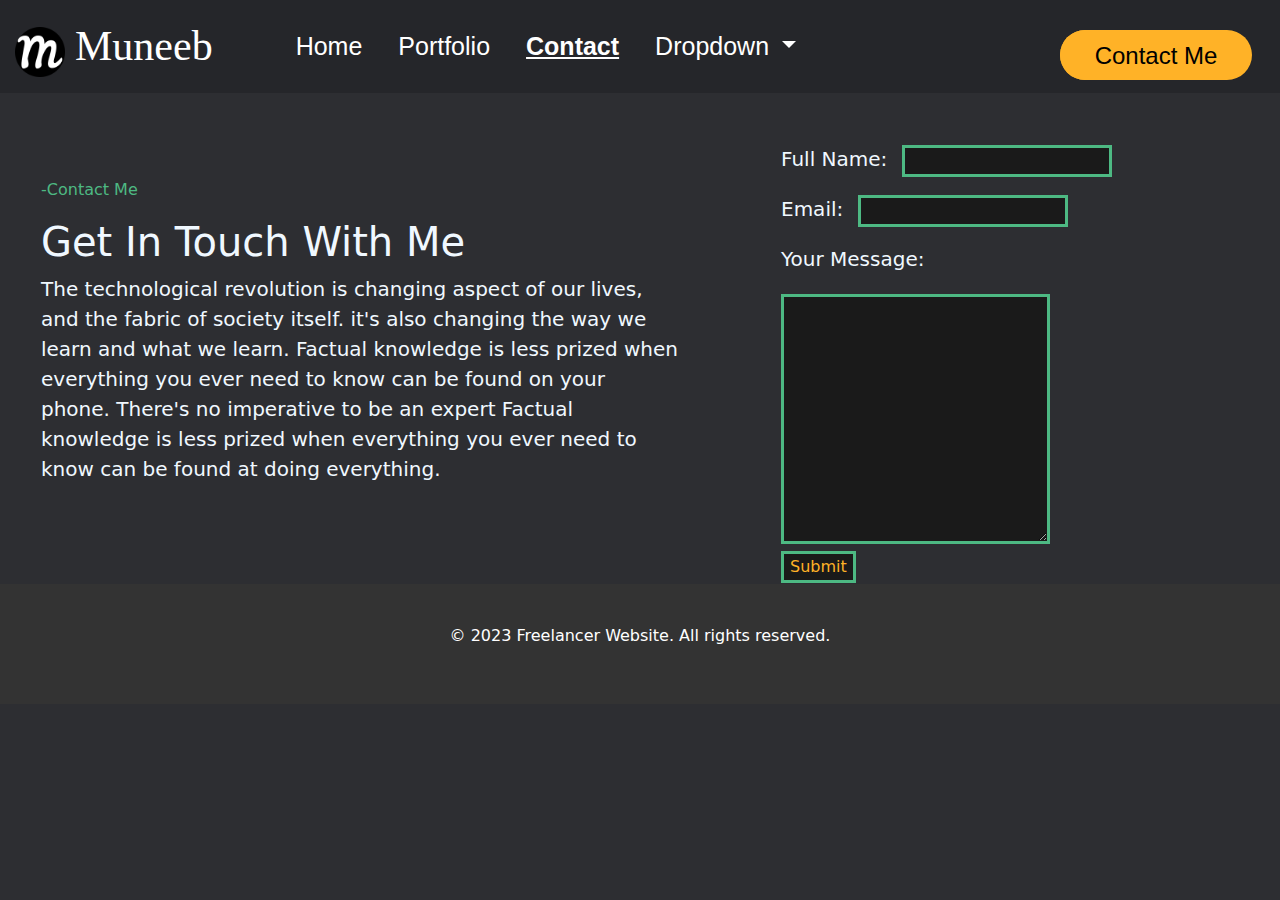
==== contact.html @ 4de36147 "Uploaded website files" ====
<!DOCTYPE html>
<html lang="en">
<head>
  <meta charset="UTF-8">
  <meta name="viewport" content="width=device-width, initial-scale=1.0">
  <title>Muhammad Muneeb - Freelauncer</title>
  <link rel="icon" href="images/favicon.png">
  <link rel="stylesheet" href="https://stackpath.bootstrapcdn.com/bootstrap/5.0.0/css/bootstrap.min.css">
  <link rel="stylesheet" href="https://cdn.jsdelivr.net/npm/bootstrap@5.3.0/dist/css/bootstrap.min.css"> 
  <link rel="stylesheet" href="style.css">
</head>
<body>
  <!-- Header -->
  <header>
    <!-- Navigation -->
<div id="navbox">

    <nav class="navbar navbar-expand-lg navbar-light">

        <img class="Logo" src="images/favicon.png" alt="logo">
        <a class="navbar-brand" href="index.html" >Muneeb</a>
        <button class="navbar-toggler" type="button" data-toggle="collapse" data-target="#navbarSupportedContent" aria-controls="navbarSupportedContent" aria-expanded="false" aria-label="Toggle navigation">
          <span class="navbar-toggler-icon"></span>
        </button>
      
        <div class="collapse navbar-collapse" id="navbarSupportedContent">
          <ul class="navbar-nav mr-auto">
            <li class="nav-item">
              <a class="nav-link" id="navhome" href="index.html">Home <span class="sr-only"></span></a>
            </li>

            <li class="nav-item">
              <a class="nav-link" href="portfolio.html">Portfolio</a>
            </li>

            <li class="nav-item active">
                <a class="nav-link" href="contact.html">Contact</a>
              </li>
            <li>
                <a href="contact.html" class="contactbutton">
                    <button class="btn btn-contact rounded-pill" style="font-size: 24px;">Contact Me</button>
                  </a>
            </li>

            <li class="nav-item dropdown">
                <a class="nav-link dropdown-toggle" href="#" id="navbarDropdown" role="button" data-bs-toggle="dropdown" aria-expanded="false">
                  Dropdown
                </a>
                <ul class="dropdown-menu" aria-labelledby="navbarDropdown">
                  <li><a class="dropdown-item" href="index.html">Home</a></li>
                  <li><a class="dropdown-item" href="portfolio.html">Portfolio</a></li>
                  <li><a class="dropdown-item" href="contact.html">Contact</a></li>
                </ul>
              </li>
        </div>
      </nav>
    </div>
  </header>

<body>
    <section>
        <table style="position: relative; left: 40px; color: aliceblue;">
            
            <td style="width: 50%;">
                <div>
                    <p style="color: #4db983 ;">-Contact Me</p>
                    <h1>Get In Touch With Me</h1>
                    <p style="font-size: 20px;">
                        The technological revolution is changing aspect of our lives, and the fabric of society itself. it's also changing the way we learn and what we learn. Factual knowledge is less prized when everything you ever need to know can be found on your phone. There's no imperative to be an expert Factual knowledge is less prized when everything you ever need to know can be found at doing everything.
                    </p>
                </div>
            </td>

            <td>
                <div style="margin-top: 50px;">
                    <form action="mailto:qureshimuhammadmuneeb@gmail.com" method="post" enctype="text/plain" style="margin-top: 30px; margin-left: 100px;">
                        <label for="">Full Name:</label>
                        <input type="text" name="Name"> <br>
                        <label for="">Email:</label>
                        <input type="email" name="Email">  <br>
                        <label for="">Your Message:</label>  <br>
                        <textarea name="" id="" cols="30" rows="10"></textarea> <br>
                        <input type="Submit" name="Your Message">
                    </form>
                </div>
            </td>
        </table>
    </section>

     <!-- Footer -->
  <footer>
    <div class="container">
      <!-- Footer content -->
      <p>&copy; 2023 Freelancer Website. All rights reserved.</p>
    </div>
  </footer>

  <script src="https://stackpath.bootstrapcdn.com/bootstrap/5.0.0/js/bootstrap.bundle.min.js"></script>
  <script src="script.js"></script>

</body>

</html>
---- style.css ----
/* Custom CSS styles for the website */

/* Global Styles */

body {
    margin: 0;
    padding: 0;
    background-color: #2d2e32;
  }
  
  .container {
    max-width: 1200px;
    margin: 0 auto;
    padding: 20px;
  }

  .container.show{
    transform: translateX(0);
    opacity: 1;
  }
  
  /* Header */
  header {
    background-color: #fffbfb;
  }
  
  .navbar {
    padding: 10px 0;
  }

  .navlink{
    display: inline-block;
  }

  .navbar-brand{
    font-family: 'Times New Roman', Times, serif;
    font-size: 42px; 
    color: white;
    margin-right: 50px;
  }

  .Logo{
    width: 50px;
    height: 50px;
    padding: top 5px;
    margin-left: 15px;
    margin-top: 16px;
    margin-right: 10px;
    margin-bottom: 5px;
    position: relative;
  }
  
  /* Hero Section */
  .hero {
    background-color: #25262a;
    padding: 50px 0;
    color:aliceblue;

  }
  
 
  /* Features Section */
  .features {
    background-color: #2d2e32;
    text-decoration: none;
    color: white;
    padding: 50px 0;
    position: relative;
  }


  .box{
    position:relative;
    background-color: #1f1f1f;
    width: 250px;
    height: 260px;
    text-align: center;
    color: white;
    display:inline-block;
    border-radius: 20%;
    padding: 20px;
    transition: background-color 0.3s ease-in-out, color 0.3s ease-in-out;
  }

  .box:hover{
    background-color: rgb(148, 233, 148);
    color: azure;
  }
  
  #productbox{
    margin-left: 25px;
    border-radius: 20%;
    margin-right: 1in;
  }

   #uibox{
    position: relative;
    display: block;
    margin-left: 25px;
   }

   #iconbox{
    position: relative;
    display: block;
    margin-left: 3.5in;
    margin-top: -80px;
    bottom: 100px;
   }


  /* Portfolio Section */
  .portfolio {
    background-color: #2d2e32;
    padding: 50px 0;
  }
  
  /* Testimonials Section */
  .testimonials {
    background-color: #2d2e32;
    padding: 50px 0;
  }
  
  #navbarSupportedContent{
    margin-left: 25px;
    font-size: 25px;
    font-family: 'Segoe UI', Tahoma, Geneva, Verdana, sans-serif;
  }

  .nav-item{
    
    font-family: 'Segoe UI', Tahoma, Geneva, Verdana, sans-serif; 
  }

  .nav-link{
    color: white;
    margin-right: 20px;
  }

#navbox{
    background-color: #25262a;
    width: 100%;
    font-weight: 100;
    text-decoration: none;
}

.contactbutton {
    color: black;
    background-color: #ffb227;
    float: right;
    position: absolute;
    right: 70px;
    top: 30px;
    border-radius: 30px;
    height: 50px;
    width: 150px;
    transition: background-color 0.5s ease-in-out, color 0.3s ease-in-out;
}


.contactbutton:hover {
    background-color: orange;
    color: white;
    border-radius: 30px;
    height: 50px;
    width: 150px;
  }  

  .navbar-nav .nav-item.active .nav-link {
    text-decoration: underline;
    font-weight: bold;
  }


  #heroimg{
    display: inline;
    position: absolute;
    right: 10px;
    top: 20%;
  }

  #herocontent{
    width: 50%;
    position: relative;
    margin-left: 10px;
    margin-top: 50px;
 }

 .hero-heading{
    font-size: 80px;

 }

 .btn{
    background-color: #ffb227;
    color: black;
    font-weight: 2px;
    font-size: 23px;
    height: 50px;
    width: 2in;
    padding: 7px;
 }

 .hire{
    width: 40%;
    top: 30px;
    margin-top:10%;
    margin-left: 30px;
    float: right;
    position: absolute;
    right: 20px;
 }

 .portfolio-block-text{
    
    position: relative;
    color: whitesmoke;
    align-items: left;
    max-width: 40%;
    font-size: 23px;
    margin-bottom: 200px;
 }

 .portfolio-img{
    border-radius: 20%;
    margin-right: 20px;
    position: relative;
 }

 .portfolio-img-box{
  position: relative;
  width: fit-content;
  display: inline;
  margin-left: 120%;
  
 }

 .portfolio-heading{
    font-size: 40px;
    font-weight: 5px;
    color: whitesmoke;
    text-decoration: none;
 }


#contactme2{
  position: relative;
  float: none;
  transition: none;
  margin-left: 120px;
}

.showmore{
  height: 50px;
  width: 170px;;
  padding: 5px;
  font-weight: 4px;
  border-radius: 15px;
  background-color: #e8e8e8;
  transition: ease-in 1s ease-out 1s;
  font-size: 22px;
  border: none;
}

.showmore:hover{
  background-color: #1a1a1a;
  color: whitesmoke;
}

.Stats{
  background-color: #2d2e32 ;
  text-align: center;
  vertical-align: middle;
}


.grid-container{
  margin-top: 100px;
  display: inline-grid;
  grid-template-columns: auto auto auto auto;
  padding: 5px;
  gap: 0px 10px;
  height: 350px;
  width: 1150px;
}

.grid-item{
  background-color: #1f2024;
  color: antiquewhite;
}

.stat-heading{
  font-size: 80px;
  position: relative;
  top: 100px;
  font-weight: 5px;
  color: #64f4ab ;
}

.stat-sub-heading{
  position: relative;
  top: 120px;
  color:whitesmoke ;
  font-weight: 200;
}

#statsbox0{
  border-top-left-radius: 30px;
  border-bottom-left-radius: 30px;
}

#statsbox3{
  border-top-right-radius: 30px;
  border-bottom-right-radius: 30px;
}

.worktogether{
  padding: 2;
  color: antiquewhite;
  text-align: center;
  position: relative;
  background-color: #1f2024;
  width: 70%;
  margin: 600px auto 30px auto;
  border-radius: 20px;
  height: 250px;
}

  
  /* Footer */
  footer {
    background-color: #333333;
    color: #ffffff;
    padding: 20px 0;
    text-align: center;
  }


input, textarea{
  background-color: #1a1a1a;
  color: #ffb227;
  border:#4db983 solid;
}

label{
  font-size: 20px;
  margin-right: 10px;
  margin-bottom: 20px;
}

/*** ANIMATION  ***/

  /* to test animation **/

  @keyframes fade-in {
    from {
      opacity: 0;
      transform: translateY(20px);
    }
    to {
      opacity: 1;
      transform: translateY(0);
    }
  }
  
  @keyframes slide-right {
    from {
      transform: translateX(-100%);
    }
    to {
      transform: translateX(0);
    }
  }
  
  @keyframes count-up {
    from {
      opacity: 0;
      transform: translateY(50px);
    }
    to {
      opacity: 1;
      transform: translateY(0);
    }
  }
  
  @keyframes scale-in {
    from {
      transform: scale(0);
    }
    to {
      transform: scale(1);
    }
  }
  
  #herocontent p,
#herocontent h1,
#herocontent a,
#heroimg,
.box
#statsbox0 h1,
#statsbox1 h1,
#statsbox2 h1,
#statsbox3 h1,
#contactme2 {
  visibility: hidden;
}

.box::before {
  content: "";
  display: block;
  position: absolute;
  top: 0;
  left: 0;
  width: 100%;
  height: 100%;
  visibility: hidden;
}

.box {
  position: relative;
}


/******* FOR DIFFERNT SCREENS *********/

/* Media Queries */
@media (max-width: 768px) {
  /* Adjust styles for screens up to 768px wide */
  .hero .container {
    max-width: 100%;
  }

  .hero .hero-heading {
    font-size: 24px;
  }

  .hero p {
    font-size: 16px;
  }
}

@media (max-width: 576px) {
  /* Adjust styles for screens up to 576px wide */
  .hero .hero-heading {
    font-size: 20px;
  }

  .hero p {
    font-size: 14px;
  }
}



/* CSS animation */
@keyframes fadeIn {
  0% {
    opacity: 0;
  }
  100% {
    opacity: 1;
  }
}

/* Add animation class to table */
.animate-table {
  animation: fadeIn 1s ease-in-out;
}


@media (min-width=401px) and (max-width=768px){

}


@media (max-width=400px){
}
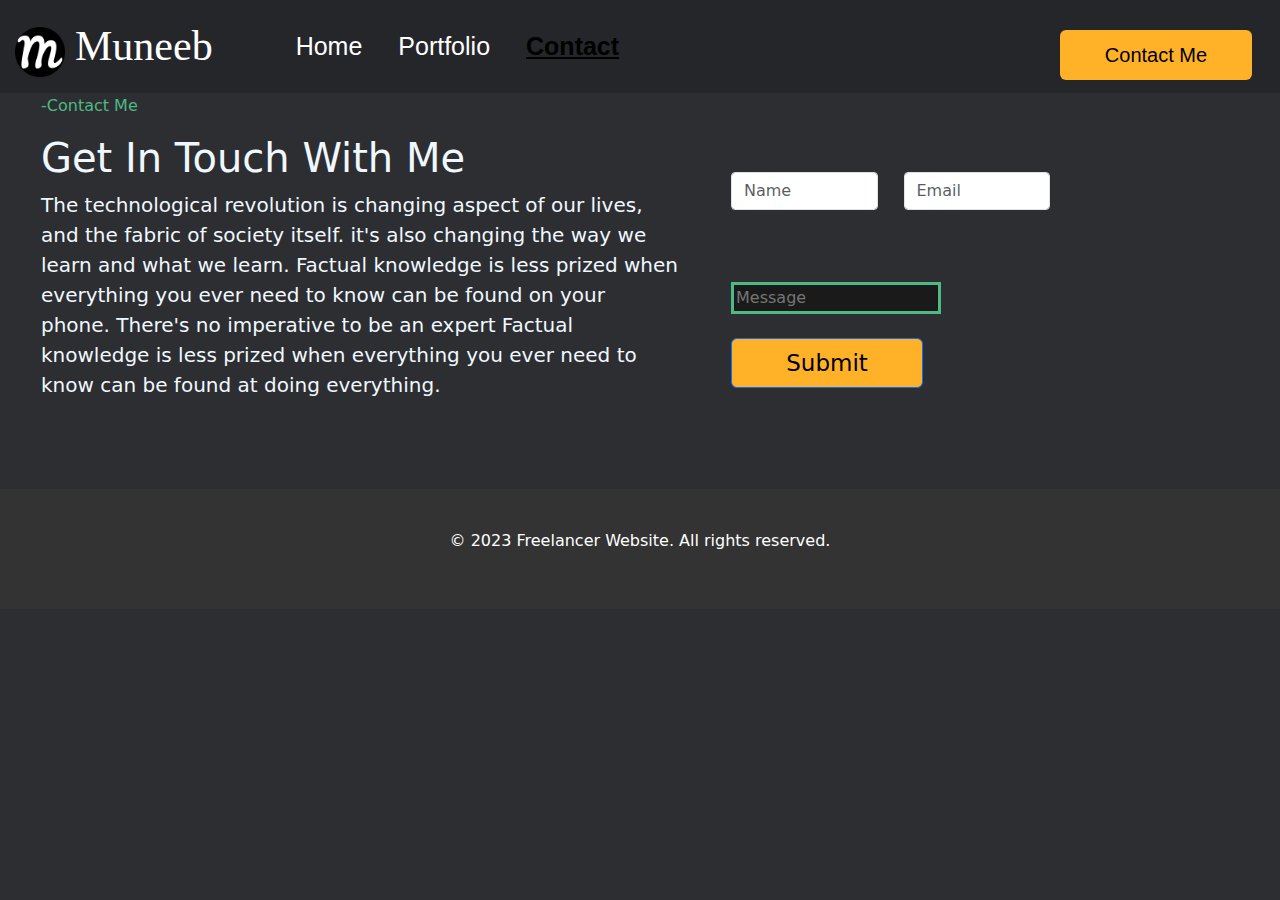
==== commit 67d0871f: "Update contact.html" ====
--- a/contact.html
+++ b/contact.html
@@ -1,28 +1,31 @@
 <!DOCTYPE html>
 <html lang="en">
+
 <head>
   <meta charset="UTF-8">
   <meta name="viewport" content="width=device-width, initial-scale=1.0">
   <title>Muhammad Muneeb - Freelauncer</title>
   <link rel="icon" href="images/favicon.png">
   <link rel="stylesheet" href="https://stackpath.bootstrapcdn.com/bootstrap/5.0.0/css/bootstrap.min.css">
-  <link rel="stylesheet" href="https://cdn.jsdelivr.net/npm/bootstrap@5.3.0/dist/css/bootstrap.min.css"> 
+  <link rel="stylesheet" href="https://cdn.jsdelivr.net/npm/bootstrap@5.3.0/dist/css/bootstrap.min.css">
   <link rel="stylesheet" href="style.css">
 </head>
+
 <body>
   <!-- Header -->
   <header>
     <!-- Navigation -->
-<div id="navbox">
+    <div id="navbox">
 
-    <nav class="navbar navbar-expand-lg navbar-light">
+      <nav class="navbar navbar-expand-lg navbar-light">
 
         <img class="Logo" src="images/favicon.png" alt="logo">
-        <a class="navbar-brand" href="index.html" >Muneeb</a>
-        <button class="navbar-toggler" type="button" data-toggle="collapse" data-target="#navbarSupportedContent" aria-controls="navbarSupportedContent" aria-expanded="false" aria-label="Toggle navigation">
+        <a class="navbar-brand" href="index.html">Muneeb</a>
+        <button class="navbar-toggler" type="button" data-toggle="collapse" data-target="#navbarSupportedContent"
+          aria-controls="navbarSupportedContent" aria-expanded="false" aria-label="Toggle navigation">
           <span class="navbar-toggler-icon"></span>
         </button>
-      
+
         <div class="collapse navbar-collapse" id="navbarSupportedContent">
           <ul class="navbar-nav mr-auto">
             <li class="nav-item">
@@ -34,70 +37,78 @@
             </li>
 
             <li class="nav-item active">
-                <a class="nav-link" href="contact.html">Contact</a>
-              </li>
+              <a class="nav-link active" href="contact.html">Contact</a>
+            </li>
             <li>
-                <a href="contact.html" class="contactbutton">
-                    <button class="btn btn-contact rounded-pill" style="font-size: 24px;">Contact Me</button>
-                  </a>
+              <a href="contact.html" class="contactbutton">
+                <button class="btn" style="font-size: 20px;">Contact Me</button>
+              </a>
             </li>
-
-            <li class="nav-item dropdown">
-                <a class="nav-link dropdown-toggle" href="#" id="navbarDropdown" role="button" data-bs-toggle="dropdown" aria-expanded="false">
-                  Dropdown
-                </a>
-                <ul class="dropdown-menu" aria-labelledby="navbarDropdown">
-                  <li><a class="dropdown-item" href="index.html">Home</a></li>
-                  <li><a class="dropdown-item" href="portfolio.html">Portfolio</a></li>
-                  <li><a class="dropdown-item" href="contact.html">Contact</a></li>
-                </ul>
-              </li>
         </div>
       </nav>
     </div>
   </header>
 
-<body>
+  <body>
     <section>
-        <table style="position: relative; left: 40px; color: aliceblue;">
-            
-            <td style="width: 50%;">
-                <div>
-                    <p style="color: #4db983 ;">-Contact Me</p>
-                    <h1>Get In Touch With Me</h1>
-                    <p style="font-size: 20px;">
-                        The technological revolution is changing aspect of our lives, and the fabric of society itself. it's also changing the way we learn and what we learn. Factual knowledge is less prized when everything you ever need to know can be found on your phone. There's no imperative to be an expert Factual knowledge is less prized when everything you ever need to know can be found at doing everything.
-                    </p>
-                </div>
-            </td>
+      <table style="position: relative; left: 40px; color: aliceblue;">
 
-            <td>
-                <div style="margin-top: 50px;">
-                    <form action="mailto:qureshimuhammadmuneeb@gmail.com" method="post" enctype="text/plain" style="margin-top: 30px; margin-left: 100px;">
-                        <label for="">Full Name:</label>
-                        <input type="text" name="Name"> <br>
-                        <label for="">Email:</label>
-                        <input type="email" name="Email">  <br>
-                        <label for="">Your Message:</label>  <br>
-                        <textarea name="" id="" cols="30" rows="10"></textarea> <br>
-                        <input type="Submit" name="Your Message">
-                    </form>
-                </div>
-            </td>
-        </table>
+        <td style="width: 50%;">
+          <div>
+            <p style="color: #4db983 ;">-Contact Me</p>
+            <h1>Get In Touch With Me</h1>
+            <p style="font-size: 20px;">
+              The technological revolution is changing aspect of our lives, and the fabric of society itself. it's also
+              changing the way we learn and what we learn. Factual knowledge is less prized when everything you ever
+              need to know can be found on your phone. There's no imperative to be an expert Factual knowledge is less
+              prized when everything you ever need to know can be found at doing everything.
+            </p>
+          </div>
+        </td>
+
+        <td>
+          <div style="margin-top: 50px; margin-left: 50px; max-width: 50%;">
+            <form>
+              <div class="input-group">
+
+                <!-- declaration for first field -->
+                <input style="border-radius: 4px; " type="text" class="form-control 
+                        input-sm" placeholder="Name" />
+
+                <!-- reducing the gap between them to zero -->
+                <span class="input-group-btn" style="width:28px;" ></span>
+
+                <!-- declaration for second field -->
+                <input  style="border-radius: 4px;" type="text" class="form-control 
+                        input-sm" placeholder="Email" />
+              </div>
+              <br>
+              <br><br>
+              <div>
+                <input  type="text" class="Message 
+                        input-sm" placeholder="Message" />
+              </div>
+              <br>
+              <button type="submit" class="btn btn-primary">Submit</button>
+            </form>
+          </div>
+        </td>
+      </table>
     </section>
+    <br><br><br>
 
-     <!-- Footer -->
-  <footer>
-    <div class="container">
-      <!-- Footer content -->
-      <p>&copy; 2023 Freelancer Website. All rights reserved.</p>
-    </div>
-  </footer>
 
-  <script src="https://stackpath.bootstrapcdn.com/bootstrap/5.0.0/js/bootstrap.bundle.min.js"></script>
-  <script src="script.js"></script>
+    <!-- Footer -->
+    <footer>
+      <div class="container">
+        <!-- Footer content -->
+        <p>&copy; 2023 Freelancer Website. All rights reserved.</p>
+      </div>
+    </footer>
 
-</body>
+    <script src="https://stackpath.bootstrapcdn.com/bootstrap/5.0.0/js/bootstrap.bundle.min.js"></script>
+    <script src="script.js"></script>
 
-</html>+  </body>
+
+</html>
